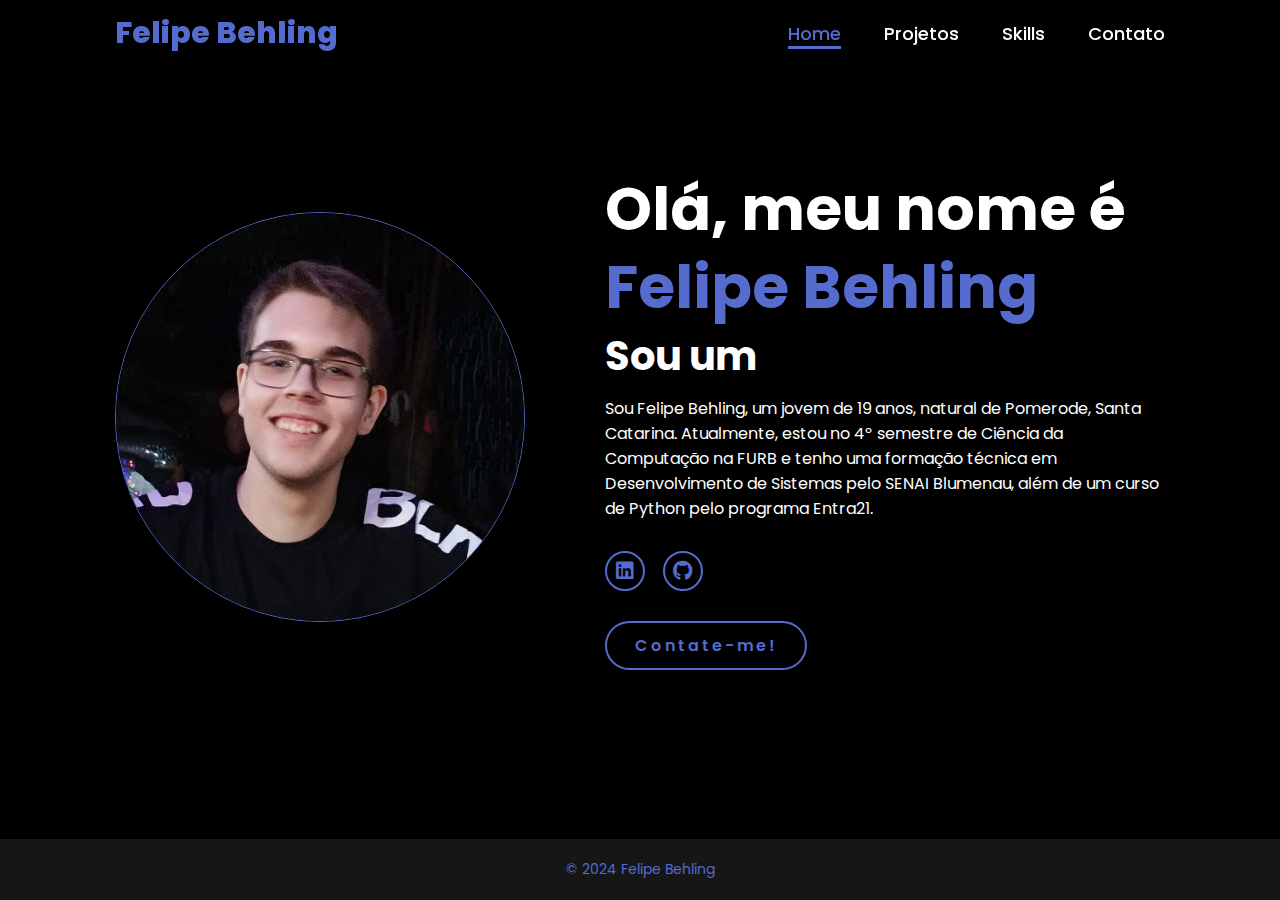
==== index.html @ 7172d476 "Ajeitando paths e styles" ====
<!DOCTYPE html>
<html lang="pt-br">
    
<head>
    <meta charset="UTF-8">
    <meta name="viewport" content="width=device-width, initial-scale=1.0">
    <link rel="stylesheet" href="https://cdnjs.cloudflare.com/ajax/libs/font-awesome/6.5.2/css/all.min.css">
    <link rel="stylesheet" href="styles/index.css">
    <title>Felipe Behling - Portfólio</title>
</head>
<body>
    <header>
        <a href="#" class="logo">Felipe Behling</a>
        <nav>
            <a href="/" class="active">Home</a>
            <a href="projects.html" >Projetos</a>
            <a href="skills.html" >Skills</a>
            <a href="contacts.html" >Contato</a>
        </nav>
    </header>
    <section class="home">
        <div class="home-img">
            <img src="img/main.png" alt="Foto_Linkedin">
        </div>
        <div class="home-content">
            <h1>Olá, meu nome é <span>Felipe Behling</span></h1>
            <h3 class="typing-text">Sou um <span></span></h3>
            <p>Sou Felipe Behling, um jovem de 19 anos, natural de Pomerode, Santa Catarina. Atualmente, estou no 4º semestre de Ciência da Computação na FURB e tenho uma formação técnica em Desenvolvimento de Sistemas pelo SENAI Blumenau, além de um curso de Python pelo programa Entra21.</p>
            <div class="social-icons">
                <a href="https://www.linkedin.com/in/felipebehling/" target="_blank"><i class="fa-brands fa-linkedin"></i></a>
                <a href="https://github.com/felipebehling" target="_blank"><i class="fa-brands fa-github"></i></a>
            </div>
            <button href="/contacts.html" class="btn">Contate-me!</button>
            </div>
    </section>
    <footer>
        <p>&copy; 2024 Felipe Behling</p>
    </footer>
</body>
</html>
---- styles/index.css ----
@import url('https://fonts.googleapis.com/css2?family=Poppins:wght@100;200;300;400;500;600&display=swap');

* {
    margin: 0;
    padding: 0;
    box-sizing: border-box;
    text-decoration: none;
    border: none;
    outline: none;
    font-family: 'Poppins', sans-serif;
}

html {
    font-size: 62.5%;
}

body {
    width: 100%;
    overflow-x: hidden;
    background-color: #000;
    color: #fff;
    display: flex;
    flex-direction: column;
    min-height: 100vh; /* Added min-height to body */
}

header {
    position: fixed;
    top: 0;
    left: 0;
    width: 100%;
    padding: 1rem 9%;
    background-color: transparent;
    filter: drop-shadow(10px);
    display: flex;
    justify-content: space-between;
    align-items: center;
    z-index: 100;
}

.logo {
    font-size: 3rem;
    color: #556bce;
    font-weight: 800;
    cursor: pointer;
    transition: transform 0.5s ease;
}

.logo:hover {
    transform: scale(1.1);
}

nav a {
    font-size: 1.8rem;
    color: #fff;
    margin-left: 4rem;
    font-weight: 500;
    transition: color 0.3s ease, border-bottom 0.3s ease;
    border-bottom: 3px solid transparent;
}

nav a:hover,
nav a.active {
    color: #556bce;
    border-bottom: 3px solid #556bce;
}

@media (max-width: 995px) {
    nav {
        position: absolute;
        display: none;
        top: 0;
        right: 0;
        width: 40%;
        padding: 1rem;
        background-color: #161616;
        border-left: 3px solid #556bce;
        border-bottom: 3px solid #556bce;
        border-bottom-left-radius: 2rem;
    }

    nav.active {
        display: block;
    }

    nav a {
        display: block;
        font-size: 2rem;
        margin: 3rem 0;
        padding: 1rem;
        border-radius: 0.5rem;
        transition: transform 0.3s ease;
    }

    nav a:hover,
    nav a.active {
        background-color: #556bce;
        color: #000;
        transform: scale(1.1);
    }
}

section {
    flex: 1;
    padding: 5rem 9%;
}

.home {
    display: flex;
    justify-content: center;
    align-items: center;
    gap: 8rem;
    background-color: #000;
}

.home-content h1 {
    font-size: 6rem;
    font-weight: 700;
    line-height: 1.3;
}

span {
    color: #556bce;
}

.home-content h3 {
    font-size: 4rem;
    margin-bottom: 1rem;
    font-weight: 700;
}

.home-content p {
    font-size: 1.6rem;
}

.home-img {
    border-radius: 50%;
}

.home-img img {
    width: 32vw;
    border-radius: 50%;
    border: 1px solid #556bce;
    cursor: pointer;
    transition: transform 0.2s linear;
}

.home-img img:hover {
    transform: scale(1.1);
}

.social-icons a {
    display: inline-flex;
    justify-content: center;
    align-items: center;
    width: 4rem;
    height: 4rem;
    background-color: transparent;
    border: 0.2rem solid #556bce;
    font-size: 2rem;
    border-radius: 50%;
    margin: 3rem 1.5rem 3rem 0;
    color: #556bce;
    transition: transform 0.3s ease, background-color 0.3s ease, box-shadow 0.3s ease;
}

.social-icons a:hover {
    background-color: #556bce;
    color: #000;
    transform: scale(1.3) translateY(-5px);
    box-shadow: 0 0 25px #556bce;
}

.btn {
    display: inline-block;
    padding: 1rem 2.8rem;
    background-color: #000;
    border-radius: 4rem;
    font-size: 1.6rem;
    color: #556bce;
    letter-spacing: 0.3rem;
    font-weight: 600;
    border: 2px solid #556bce;
    transition: transform 0.3s ease, background-color 0.3s ease, color 0.3s ease, box-shadow 0.3s ease;
    cursor: pointer;
}

.btn:hover {
    transform: scale(1.03);
    background-color: #556bce;
    color: #000;
    box-shadow: 0 0 25px #556bce;
}

.typing-text {
    font-size: 3.4rem;
    font-weight: 600;
    min-width: 28rem;
}

.typing-text span {
    position: relative;
}

.typing-text span::before {
    content: "Software Developer";
    color: #556bce;
    animation: words 20s infinite;
}

.typing-text span::after {
    content: "";
    background-color: #000;
    position: absolute;
    width: calc(100% + 8px);
    height: 100%;
    border-left: 3px solid #000;
    right: -8px;
    animation: cursor 0.6s infinite;
}


footer {
    text-align: center;
    padding: 2rem 0;
    background-color: #161616;
    font-size: 1.4rem;
    color: #556bce;
}


@keyframes cursor {
    to {
        border-left: 3px solid #556bce;
    }
}

@keyframes words {
    0%, 33% {
        content: "Web Developer";
    }
    34%, 66% {
        content: "Backend Developer";
    }
    67%, 100% {
        content: "Estudante Universitário";
    }
}

@media (max-width: 1000px) {
    .home {
        gap: 4rem;
    }
}

@media (max-width: 995px) {
    .home {
        flex-direction: column;
        margin: 5rem 4rem;
    }

    .home-content h3 {
        font-size: 2.5rem;
    }

    .home-content h1 {
        font-size: 5rem;
    }

    .home-img img {
        width: 70vw;
        margin-top: 4rem;
    }
}
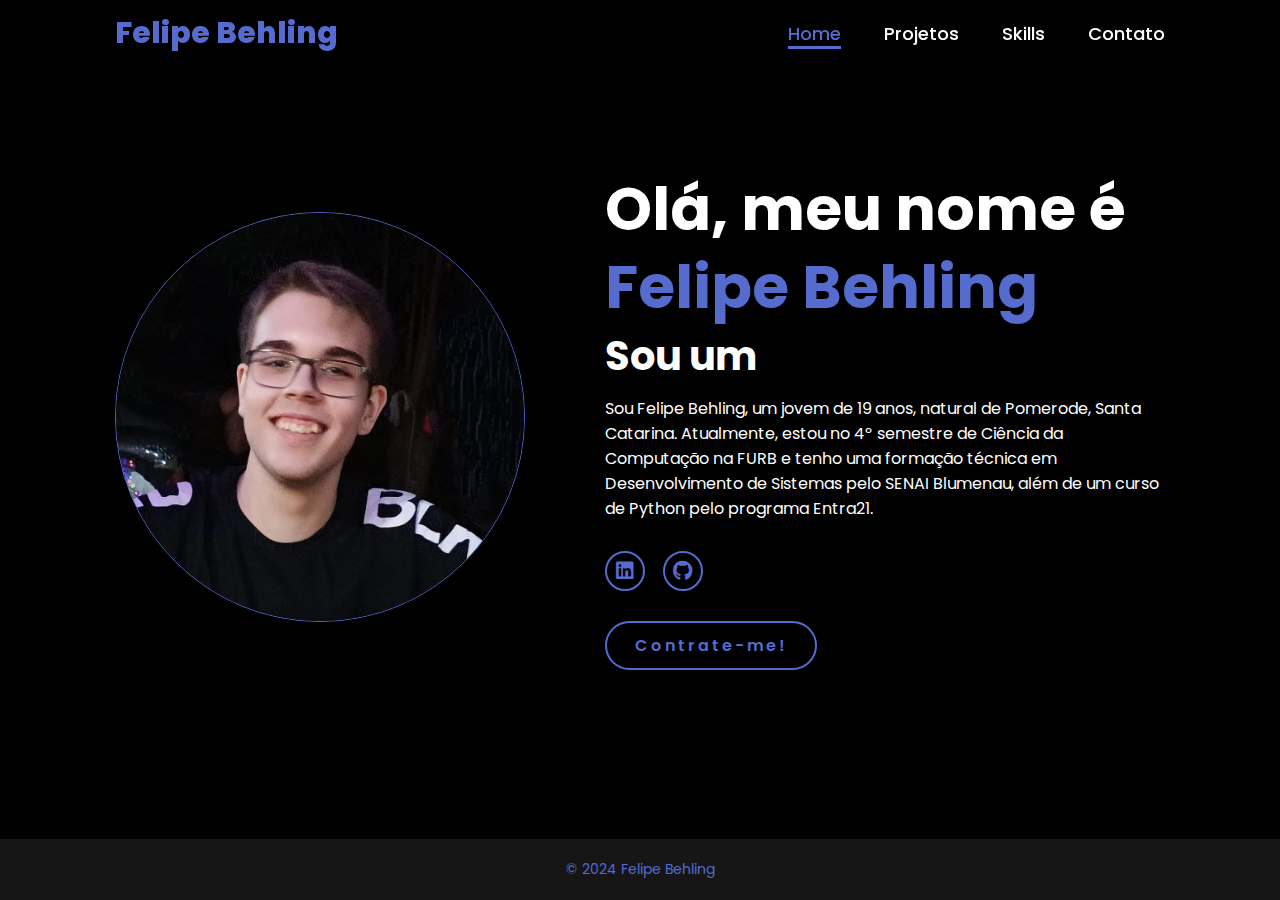
==== commit c50fddb3: "Ajustes" ====
--- a/index.html
+++ b/index.html
@@ -30,7 +30,7 @@
                 <a href="https://www.linkedin.com/in/felipebehling/" target="_blank"><i class="fa-brands fa-linkedin"></i></a>
                 <a href="https://github.com/felipebehling" target="_blank"><i class="fa-brands fa-github"></i></a>
             </div>
-            <button href="/contacts.html" class="btn">Contate-me!</button>
+            <button href="contacts.html" class="btn">Contrate-me!</button>
             </div>
     </section>
     <footer>
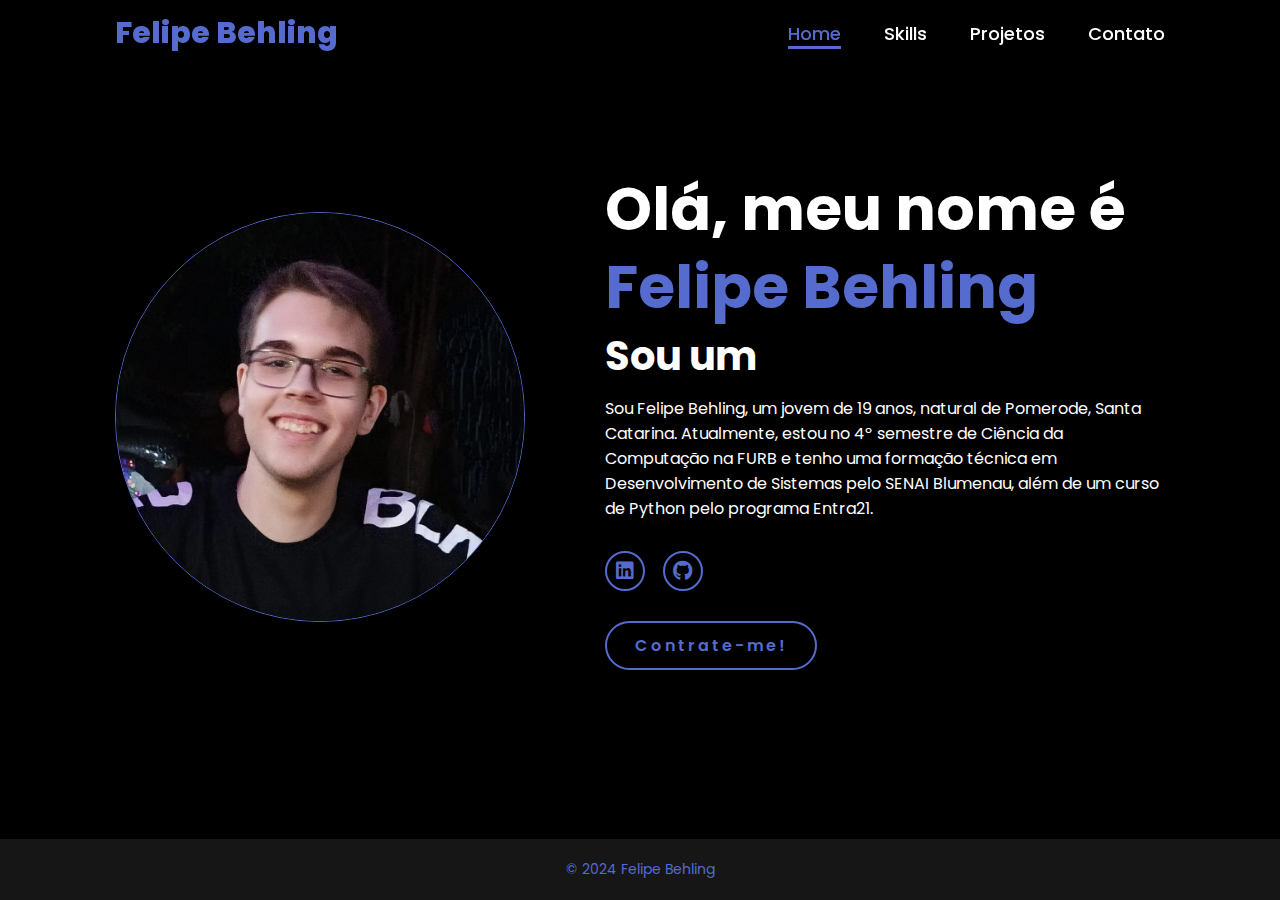
==== commit e8a21d42: "Ajustes" ====
--- a/index.html
+++ b/index.html
@@ -13,8 +13,8 @@
         <a href="#" class="logo">Felipe Behling</a>
         <nav>
             <a href="/" class="active">Home</a>
+            <a href="skills.html" >Skills</a>
             <a href="projects.html" >Projetos</a>
-            <a href="skills.html" >Skills</a>
             <a href="contacts.html" >Contato</a>
         </nav>
     </header>
--- a/styles/index.css
+++ b/styles/index.css
@@ -205,7 +205,7 @@
 .typing-text span::before {
     content: "Software Developer";
     color: #556bce;
-    animation: words 20s infinite;
+    animation: words 10s infinite;
 }
 
 .typing-text span::after {
@@ -253,7 +253,7 @@
     }
 }
 
-@media (max-width: 995px) {
+@media (max-width: 1000px) {
     .home {
         flex-direction: column;
         margin: 5rem 4rem;
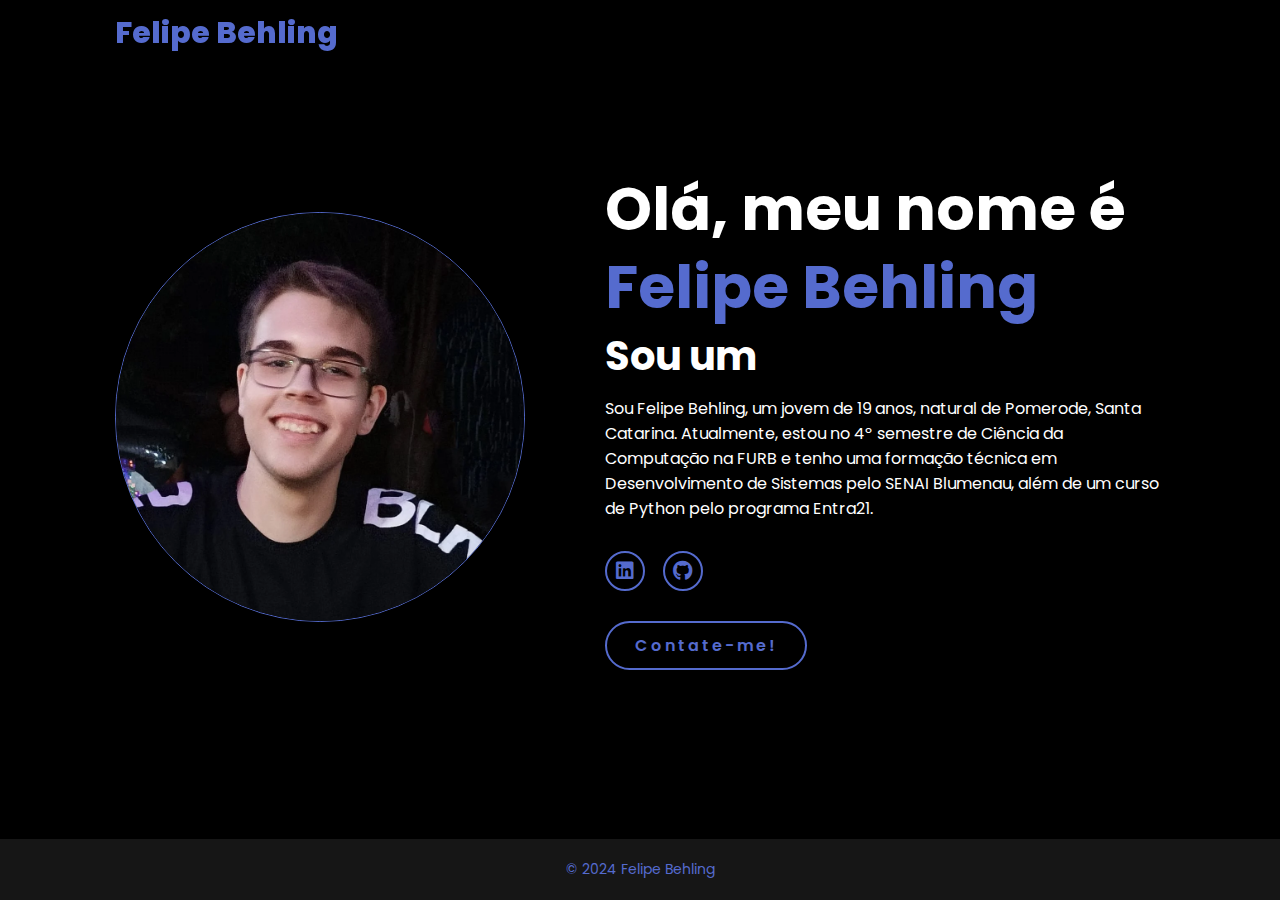
==== commit 5724fcc7: "Merge branch 'main' of https://github.com/felipebehling/Portfolio" ====
--- a/index.html
+++ b/index.html
@@ -10,10 +10,9 @@
 </head>
 <body>
     <header>
-        <a href="#" class="logo">Felipe Behling</a>
+        <a href="index.html" class="logo">Felipe Behling</a>
         <nav>
             <a href="/" class="active">Home</a>
-            <a href="skills.html" >Skills</a>
             <a href="projects.html" >Projetos</a>
             <a href="contacts.html" >Contato</a>
         </nav>
@@ -30,11 +29,11 @@
                 <a href="https://www.linkedin.com/in/felipebehling/" target="_blank"><i class="fa-brands fa-linkedin"></i></a>
                 <a href="https://github.com/felipebehling" target="_blank"><i class="fa-brands fa-github"></i></a>
             </div>
-            <button href="contacts.html" class="btn">Contrate-me!</button>
+            <button href="/contacts.html" class="btn">Contate-me!</button>
             </div>
     </section>
     <footer>
         <p>&copy; 2024 Felipe Behling</p>
     </footer>
 </body>
-</html>+</html>
--- a/styles/index.css
+++ b/styles/index.css
@@ -21,7 +21,7 @@
     color: #fff;
     display: flex;
     flex-direction: column;
-    min-height: 100vh; /* Added min-height to body */
+    min-height: 100vh;
 }
 
 header {
@@ -65,39 +65,37 @@
     border-bottom: 3px solid #556bce;
 }
 
-@media (max-width: 995px) {
-    nav {
-        position: absolute;
-        display: none;
-        top: 0;
-        right: 0;
-        width: 40%;
-        padding: 1rem;
-        background-color: #161616;
-        border-left: 3px solid #556bce;
-        border-bottom: 3px solid #556bce;
-        border-bottom-left-radius: 2rem;
-    }
-
-    nav.active {
-        display: block;
-    }
-
-    nav a {
-        display: block;
-        font-size: 2rem;
-        margin: 3rem 0;
-        padding: 1rem;
-        border-radius: 0.5rem;
-        transition: transform 0.3s ease;
-    }
-
-    nav a:hover,
-    nav a.active {
-        background-color: #556bce;
-        color: #000;
-        transform: scale(1.1);
-    }
+nav {
+    position: absolute;
+    display: none;
+    top: 0;
+    right: 0;
+    width: 40%;
+    padding: 1rem;
+    background-color: #161616;
+    border-left: 3px solid #556bce;
+    border-bottom: 3px solid #556bce;
+    border-bottom-left-radius: 2rem;
+}
+
+nav.active {
+    display: block;
+}
+
+nav a {
+    display: block;
+    font-size: 2rem;
+    margin: 3rem 0;
+    padding: 1rem;
+    border-radius: 0.5rem;
+    transition: transform 0.3s ease, background-color 0.3s ease;
+}
+
+nav a:hover,
+nav a.active {
+    background-color: #556bce;
+    color: #000;
+    transform: scale(1.1);
 }
 
 section {
@@ -198,14 +196,63 @@
     min-width: 28rem;
 }
 
+@keyframes cursor {
+    0% {
+        border-left-color: transparent;
+    }
+    50% {
+        border-left-color: #556bce;
+    }
+    100% {
+        border-left-color: transparent;
+    }
+}
+
+@keyframes typing {
+    from {
+        width: 0;
+    }
+    to {
+        width: 100%;
+    }
+}
+
+@keyframes words {
+    0% {
+        content: "Software Developer";
+    }
+    33% {
+        content: "Software Developer";
+    }
+    34% {
+        content: "Backend Developer";
+    }
+    66% {
+        content: "Backend Developer";
+    }
+    67% {
+        content: "Estudante Universitário";
+    }
+    100% {
+        content: "Estudante Universitário";
+    }
+}
+
 .typing-text span {
     position: relative;
+    display: inline-block;
+    white-space: nowrap;
+    overflow: hidden;
+    animation: typing 4s steps(40, end) infinite, words 12s steps(40, end) infinite;
 }
 
 .typing-text span::before {
     content: "Software Developer";
     color: #556bce;
-    animation: words 10s infinite;
+    position: absolute;
+    left: 0;
+    top: 0;
+    animation: typing 4s steps(40, end) infinite;
 }
 
 .typing-text span::after {
@@ -216,9 +263,8 @@
     height: 100%;
     border-left: 3px solid #000;
     right: -8px;
-    animation: cursor 0.6s infinite;
-}
-
+    animation: cursor 1s step-end infinite;
+}
 
 footer {
     text-align: center;
@@ -228,43 +274,33 @@
     color: #556bce;
 }
 
-
-@keyframes cursor {
-    to {
-        border-left: 3px solid #556bce;
-    }
-}
-
-@keyframes words {
-    0%, 33% {
-        content: "Web Developer";
-    }
-    34%, 66% {
-        content: "Backend Developer";
-    }
-    67%, 100% {
-        content: "Estudante Universitário";
+@media (max-width: 1200px) {
+    header {
+        padding: 1rem 5%;
+    }
+
+    .home-content h1 {
+        font-size: 5rem;
+    }
+
+    .home-content h3 {
+        font-size: 3rem;
     }
 }
 
 @media (max-width: 1000px) {
     .home {
         gap: 4rem;
-    }
-}
-
-@media (max-width: 1000px) {
-    .home {
         flex-direction: column;
         margin: 5rem 4rem;
     }
 
+    .home-content h1 {
+        font-size: 5rem;
+    }
+
     .home-content h3 {
         font-size: 2.5rem;
-    }
-
-    .home-content h1 {
-        font-size: 5rem;
     }
 
     .home-img img {
@@ -272,3 +308,43 @@
         margin-top: 4rem;
     }
 }
+
+@media (max-width: 768px) {
+    .home {
+        padding: 3rem 2rem;
+    }
+
+    .home-content h1 {
+        font-size: 4rem;
+    }
+
+    .home-content h3 {
+        font-size: 2rem;
+    }
+
+    .home-img img {
+        width: 80vw;
+    }
+
+    nav {
+        width: 60%;
+    }
+}
+
+@media (max-width: 480px) {
+    .home-content h1 {
+        font-size: 3rem;
+    }
+
+    .home-content h3 {
+        font-size: 1.5rem;
+    }
+
+    .home-img img {
+        width: 90vw;
+    }
+
+    nav {
+        width: 80%;
+    }
+}
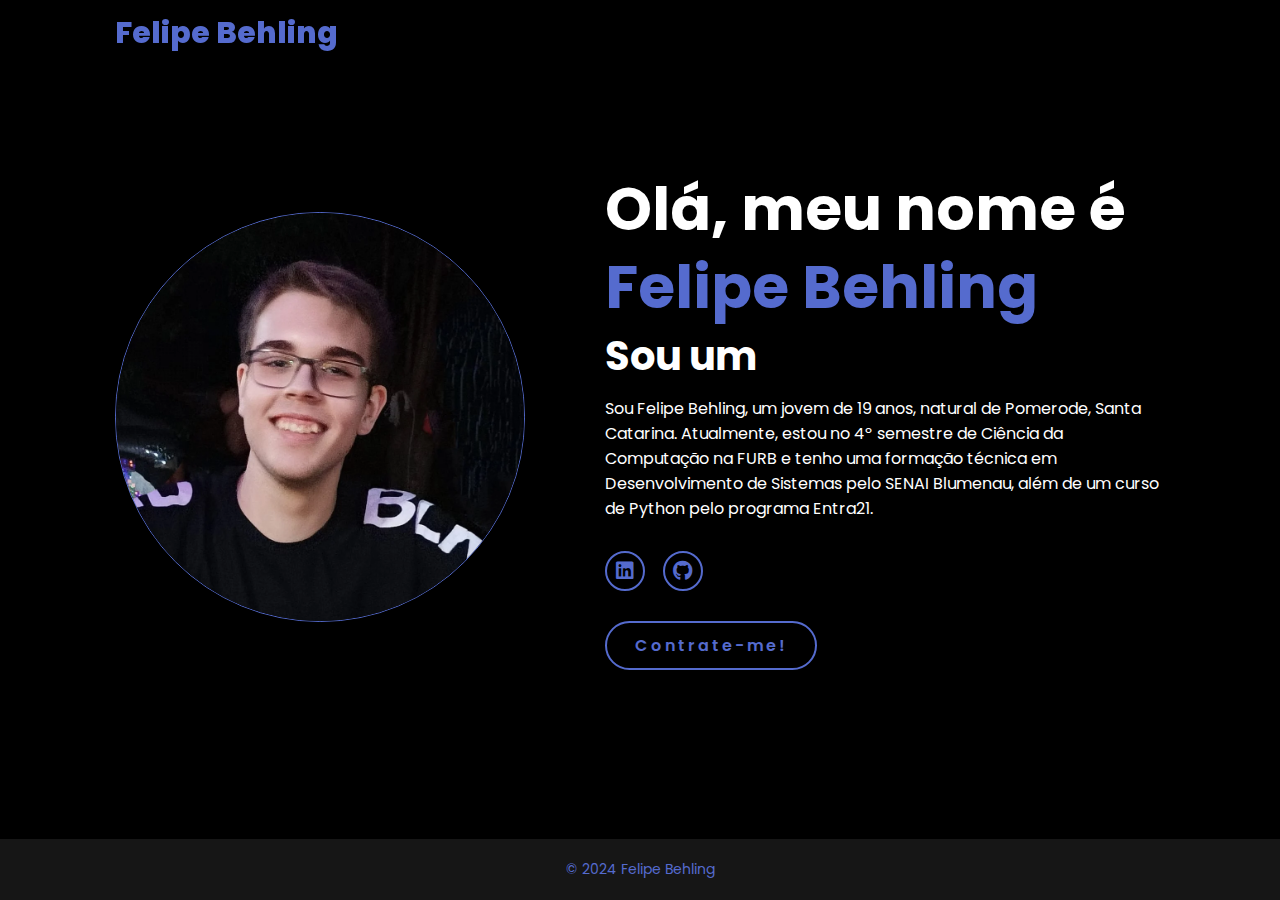
==== commit bd2b1191: "Ajustes" ====
--- a/index.html
+++ b/index.html
@@ -12,7 +12,8 @@
     <header>
         <a href="index.html" class="logo">Felipe Behling</a>
         <nav>
-            <a href="/" class="active">Home</a>
+            <a href="index.html" class="active">Home</a>
+            <a href="skills.html" >Skills</a>
             <a href="projects.html" >Projetos</a>
             <a href="contacts.html" >Contato</a>
         </nav>
@@ -29,7 +30,7 @@
                 <a href="https://www.linkedin.com/in/felipebehling/" target="_blank"><i class="fa-brands fa-linkedin"></i></a>
                 <a href="https://github.com/felipebehling" target="_blank"><i class="fa-brands fa-github"></i></a>
             </div>
-            <button href="/contacts.html" class="btn">Contate-me!</button>
+            <a href="contacts.html" class="btn">Contrate-me!</a>
             </div>
     </section>
     <footer>
